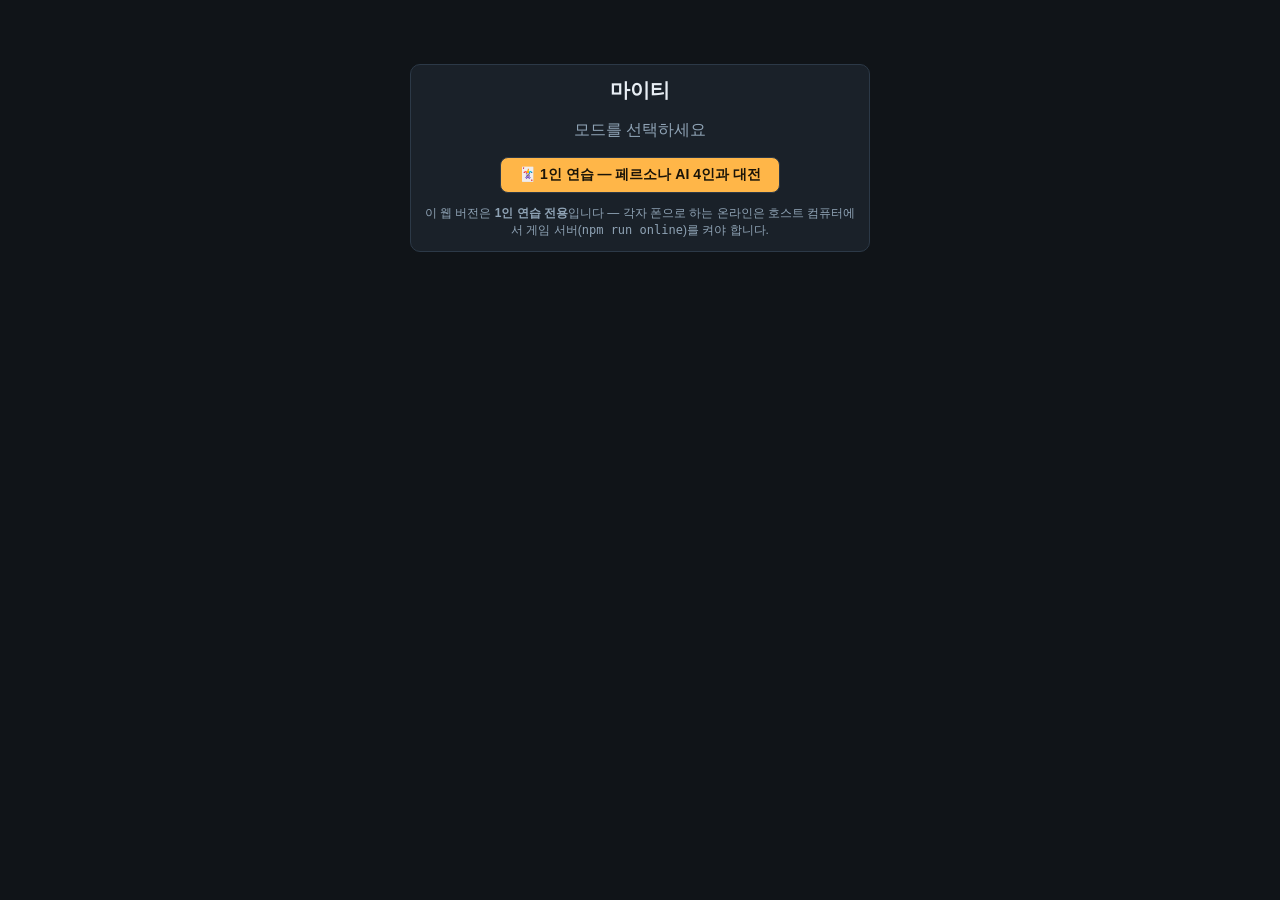
==== index.html @ 6821f5aa "deploy: 2026-07-25 11:28" ====
<!doctype html>
<html lang="ko">
  <head>
    <meta charset="UTF-8" />
    <meta
      name="viewport"
      content="width=device-width, initial-scale=1.0, maximum-scale=1.0, user-scalable=no, viewport-fit=cover"
    />
    <meta name="theme-color" content="#101418" />
    <meta
      name="description"
      content="마이티 — 5인 트릭테이킹 카드게임. 페르소나 AI와 1인 연습하거나, 각자 폰으로 온라인 대전을."
    />
    <!-- 홈 화면에 추가(PWA): 주소창 없이 앱처럼 실행. 경로는 전부 상대(./) —
         GitHub Pages 같은 하위 경로 배포에서도 그대로 동작(아발론 index.html과 동일 패턴). -->
    <link rel="manifest" href="./manifest.webmanifest" />
    <link rel="icon" type="image/png" href="./icon-192.png" />
    <link rel="apple-touch-icon" href="./apple-touch-icon.png" />
    <meta name="apple-mobile-web-app-capable" content="yes" />
    <meta name="apple-mobile-web-app-status-bar-style" content="black-translucent" />
    <meta name="apple-mobile-web-app-title" content="마이티" />
    <title>마이티</title>
    <script type="module" crossorigin src="./assets/index-DrDZ92l-.js"></script>
    <link rel="stylesheet" crossorigin href="./assets/index-BP7yrGM_.css">
  </head>
  <body>
    <div id="root"></div>
  </body>
</html>
---- assets/index-BP7yrGM_.css ----
:root{color-scheme:dark;--bg: #101418;--panel: #1a2129;--line: #2c3947;--text: #e8eef4;--dim: #8fa3b5;--accent: #ffb648;--red: #ff6b6b;--green: #55d187}*{box-sizing:border-box}body{margin:0;background:var(--bg);color:var(--text);font-family:Pretendard,Apple SD Gothic Neo,Malgun Gothic,sans-serif}#root{max-width:1080px;margin:0 auto;padding:16px}h1{font-size:20px;margin:8px 0 16px}h1 small{color:var(--dim);font-weight:400;margin-left:8px}.panel{background:var(--panel);border:1px solid var(--line);border-radius:10px;padding:12px;margin-bottom:12px}.row{display:flex;gap:8px;flex-wrap:wrap;align-items:center}.seats{display:grid;grid-template-columns:repeat(4,1fr);gap:8px}.seat{background:var(--panel);border:1px solid var(--line);border-radius:10px;padding:10px}.seat.turn{border-color:var(--accent);box-shadow:0 0 0 1px var(--accent)}.seat .name{font-weight:700}.seat .tag{font-size:12px;color:var(--dim)}.seat .tag .decl{color:var(--accent)}.seat .tag .friend{color:var(--green)}.seat .tag.persona{font-size:11px;opacity:.75;margin:2px 0 3px}.table{min-height:96px;display:flex;gap:10px;align-items:center;flex-wrap:wrap}.playslot{text-align:center}.playslot .who{font-size:12px;color:var(--dim);margin-bottom:4px}.playslot.won .card{outline:2px solid var(--green);transform:translateY(-4px)}.playslot.won .who{color:var(--green)}.trick-won{font-size:13px;color:var(--green);align-self:center}.card{display:inline-flex;align-items:center;justify-content:center;min-width:52px;height:68px;padding:0 6px;background:#f5f2ea;color:#17202a;border-radius:8px;border:1px solid #c9c2b2;font-weight:800;font-size:17px;-webkit-user-select:none;user-select:none}.card.red{color:#c62828}.card.joker{background:#2d2440;color:#d9c8ff;border-color:#6b5a94}.card.btn{cursor:pointer;transition:transform .08s}.card.btn:hover{transform:translateY(-6px)}.card.disabled{opacity:.35;cursor:default}.card.selected{outline:3px solid var(--accent);transform:translateY(-6px)}.hand{display:flex;gap:6px;flex-wrap:wrap}button.ui{background:#223041;color:var(--text);border:1px solid var(--line);border-radius:8px;padding:8px 14px;font-size:14px;cursor:pointer}button.ui:hover{border-color:var(--accent)}button.ui.primary{background:var(--accent);color:#1a1408;font-weight:700}button.ui:disabled{opacity:.4;cursor:default}select.ui{background:#223041;color:var(--text);border:1px solid var(--line);border-radius:8px;padding:8px;font-size:14px}.log{font-size:13px;color:var(--dim);max-height:140px;overflow-y:auto}.log .strong{color:var(--text)}table.score{border-collapse:collapse;width:100%}table.score th,table.score td{border-bottom:1px solid var(--line);padding:6px 8px;text-align:center}table.score td.pos{color:var(--green)}table.score td.neg{color:var(--red)}.banner{font-size:15px}.banner b{color:var(--accent)}input.ui-input{background:#223041;color:var(--text);border:1px solid var(--line);border-radius:8px;padding:8px 12px;font-size:15px;min-width:160px}input.ui-input:focus{outline:none;border-color:var(--accent)}.ol-banner{position:fixed;top:10px;left:50%;transform:translate(-50%);background:#3a2c12;color:var(--accent);border:1px solid var(--accent);border-radius:8px;padding:6px 14px;font-size:13px;z-index:50}.modal-back{position:fixed;top:0;right:0;bottom:0;left:0;z-index:100;background:#0009;display:flex;align-items:flex-start;justify-content:center;padding:24px 12px;overflow-y:auto}.modal{background:var(--panel);border:1px solid var(--line);border-radius:12px;padding:16px;max-width:620px;width:100%}.rh-note{color:var(--accent);font-size:13px;margin:0 0 12px}.rh-sec{border-top:1px solid var(--line);padding:10px 0;font-size:14px;line-height:1.65}.rh-sec h3{margin:0 0 4px;font-size:14px;color:var(--accent)}.rh-ul{margin:0;padding-left:18px}.rh-ul li{margin-bottom:3px}.rh-dl{margin:0}.rh-dl dt{font-weight:700;margin-top:6px}.rh-dl dd{margin:0 0 2px;color:var(--dim)}.rh-card{display:inline-block;margin-left:6px;padding:1px 8px;background:#f5f2ea;color:#17202a;border-radius:5px;font-size:13px;font-weight:800}.rh-order{font-weight:700;margin-bottom:4px}.rh-order span{color:var(--accent);margin:0 4px}.card.mini{min-width:34px;height:44px;font-size:13px;border-radius:6px;padding:0 4px}.th-list{margin-top:8px;max-height:320px;overflow-y:auto}.th-row{display:flex;align-items:center;gap:10px;padding:6px 0;border-bottom:1px solid var(--line)}.th-row:last-child{border-bottom:none}.th-no{font-size:12px;color:var(--dim);min-width:44px}.th-cards{display:flex;gap:5px;flex-wrap:wrap;flex:1}.th-play{text-align:center}.th-who{font-size:10px;color:var(--dim);margin-bottom:2px;max-width:72px;overflow:hidden;text-overflow:ellipsis;white-space:nowrap}.th-play.won .th-who{color:var(--green)}.th-play.won .card{outline:2px solid var(--green)}.th-win{font-size:12px;color:var(--green);min-width:92px;text-align:right}.th-pts{color:var(--accent)}.pick-grid{display:grid;grid-template-columns:repeat(auto-fill,minmax(200px,1fr));gap:8px}.pick-card{text-align:left;cursor:pointer;background:#1c242d;color:var(--text);border:1px solid var(--line);border-radius:10px;padding:10px}.pick-card:hover:not(:disabled){border-color:var(--accent)}.pick-card.on{border-color:var(--accent);box-shadow:0 0 0 1px var(--accent);background:#23303f}.pick-card:disabled{opacity:.4;cursor:default}.pick-name{font-weight:700;font-size:15px;color:var(--text)}.pick-card.on .pick-name{color:var(--accent)}.pick-tag{font-size:12px;color:var(--dim);margin:2px 0 4px}.chips{display:flex;gap:4px;flex-wrap:wrap;margin-top:4px}.chip{font-size:11px;color:var(--dim);background:#223041;border:1px solid var(--line);border-radius:999px;padding:1px 8px}.ol-toast{position:fixed;bottom:18px;left:50%;transform:translate(-50%);background:#2c1f22;color:var(--red);border:1px solid var(--red);border-radius:8px;padding:8px 16px;font-size:14px;z-index:50}@media (max-width: 560px){#root{padding:10px}h1{font-size:17px;margin:4px 0 10px}h1 small{display:block;margin-left:0;margin-top:2px;font-size:12px}.panel{padding:10px;margin-bottom:10px}.seats{grid-template-columns:repeat(2,1fr);gap:6px}.seat{padding:8px}.seat .name{font-size:14px}.table{min-height:76px;gap:6px}.card{min-width:44px;height:58px;font-size:15px}.card.mini{min-width:30px;height:40px;font-size:12px}.hand{gap:4px}.th-row{flex-wrap:wrap;gap:4px}.th-win{min-width:0;text-align:left;width:100%}button.ui,select.ui{padding:8px 12px}}
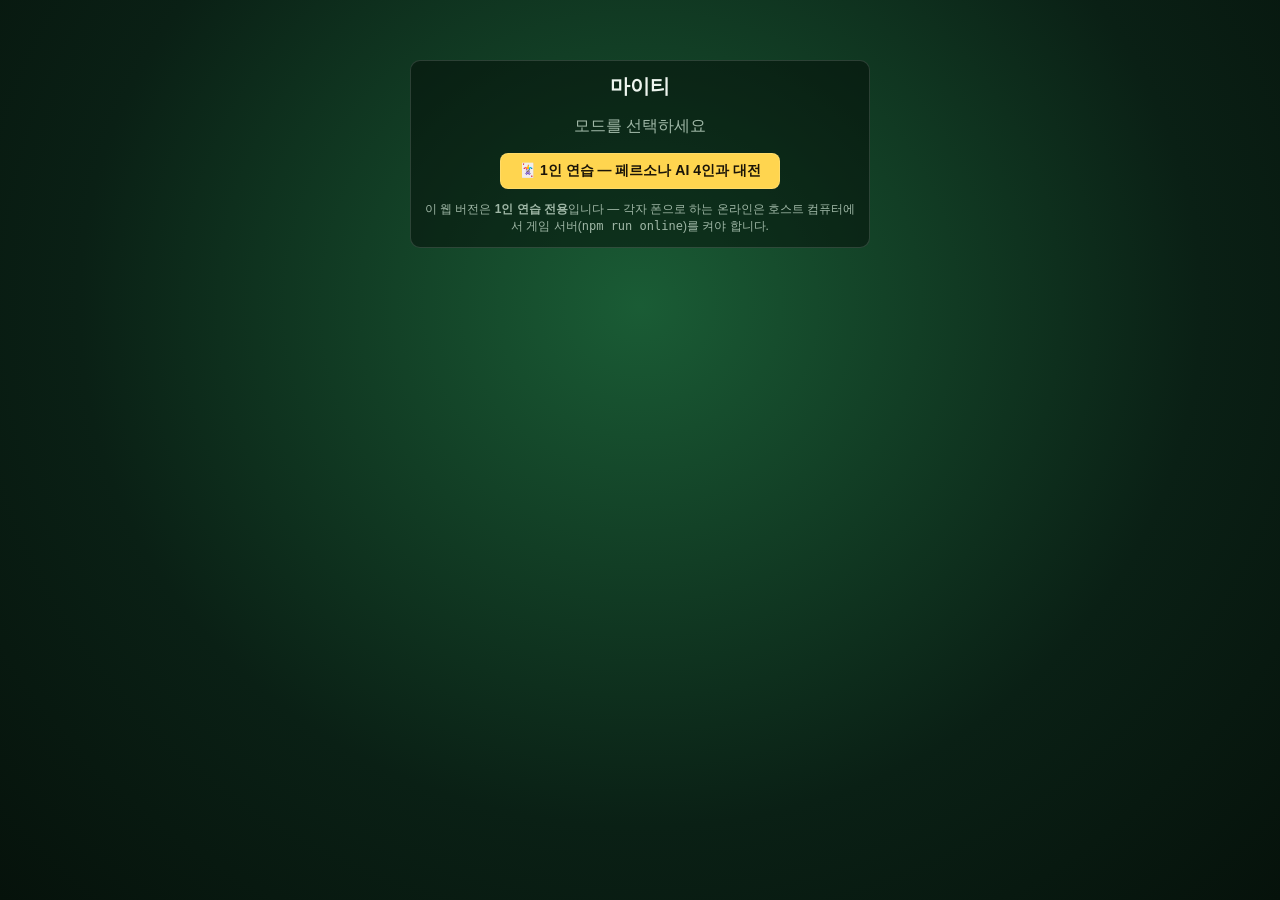
==== commit 445e5429: "deploy: 2026-07-25 12:26" ====
--- a/index.html
+++ b/index.html
@@ -20,8 +20,8 @@
     <meta name="apple-mobile-web-app-status-bar-style" content="black-translucent" />
     <meta name="apple-mobile-web-app-title" content="마이티" />
     <title>마이티</title>
-    <script type="module" crossorigin src="./assets/index-DrDZ92l-.js"></script>
-    <link rel="stylesheet" crossorigin href="./assets/index-BP7yrGM_.css">
+    <script type="module" crossorigin src="./assets/index-k6qq0-c9.js"></script>
+    <link rel="stylesheet" crossorigin href="./assets/index-kf6TN5q0.css">
   </head>
   <body>
     <div id="root"></div>
--- a/assets/index-kf6TN5q0.css
+++ b/assets/index-kf6TN5q0.css
@@ -0,0 +1 @@
+:root{color-scheme:dark;--bg: #0a2015;--panel: rgba(0, 0, 0, .42);--line: rgba(255, 255, 255, .14);--text: #eef5ef;--dim: #9fb7a6;--accent: #ffd54f;--red: #ff6b6b;--green: #7bdf9f;--felt: #2e7d32;--felt-deep: #1b5e20}*{box-sizing:border-box}body{margin:0;background:radial-gradient(ellipse at 50% 34%,#1a5c35,#0a2015 62%,#06120b);background-attachment:fixed;min-height:100dvh;color:var(--text);font-family:Pretendard,Apple SD Gothic Neo,Malgun Gothic,sans-serif}#root{max-width:1080px;margin:0 auto;padding:12px}h1{font-size:20px;margin:8px 0 16px}h1 small{color:var(--dim);font-weight:400;margin-left:8px}.panel{background:var(--panel);border:1px solid var(--line);border-radius:10px;padding:12px;margin-bottom:12px}.row{display:flex;gap:8px;flex-wrap:wrap;align-items:center}.seats{display:grid;grid-template-columns:repeat(4,1fr);gap:8px}.seat{background:var(--panel);border:1px solid var(--line);border-radius:10px;padding:10px}.seat.turn{border-color:var(--accent);box-shadow:0 0 0 1px var(--accent)}.seat .name{font-weight:700}.seat .tag{font-size:12px;color:var(--dim)}.seat .tag .decl{color:var(--accent)}.seat .tag .friend{color:var(--green)}.seat .tag.persona{font-size:11px;opacity:.75;margin:2px 0 3px}.table{min-height:96px;display:flex;gap:10px;align-items:center;flex-wrap:wrap}.playslot{text-align:center}.playslot .who{font-size:12px;color:var(--dim);margin-bottom:4px}.playslot.won .card{outline:2px solid var(--green);transform:translateY(-4px)}.playslot.won .who{color:var(--green)}.trick-won{font-size:13px;color:var(--green);align-self:center}.mt-stage{position:relative;height:min(58vh,460px);min-height:300px;max-width:660px;margin:0 auto 10px}.mt-felt{position:absolute;top:50%;left:50%;height:min(74%,380px);aspect-ratio:1.18;max-width:86%;transform:translate(-50%,-52%);background:radial-gradient(ellipse,var(--felt) 60%,var(--felt-deep) 100%);border-radius:50%;box-shadow:0 0 60px #00000080,inset 0 0 30px #0000004d;border:4px solid rgba(255,255,255,.06)}.mt-seat{position:absolute;z-index:10}.mt-seat.topL{top:1%;left:8%}.mt-seat.topR{top:1%;right:8%}.mt-seat.left{top:46%;left:0}.mt-seat.right{top:46%;right:0}.mt-seat-card{background:#00000080;border:1.5px solid rgba(255,255,255,.12);border-radius:12px;padding:5px 9px;min-width:84px;max-width:132px;-webkit-backdrop-filter:blur(4px);backdrop-filter:blur(4px);text-align:center}.mt-seat-card.turn{background:#ffd54f2e;border-color:var(--accent)}.mt-seat-card.friend{border-color:#42a5f5f2;box-shadow:0 0 14px #2196f38c}.mt-seat-name{font-size:14px;font-weight:700;color:#fff;display:flex;align-items:center;justify-content:center;gap:3px;flex-wrap:wrap}.mt-seat-tag{font-size:10px;color:#ffffff8c;margin-top:1px;line-height:1.25}.mt-seat-stat{display:flex;align-items:center;justify-content:center;gap:8px;margin-top:3px}.mt-cards{font-size:12px;color:#ffffff9e}.mt-pts{font-size:13px;font-weight:800;color:#ffffff52}.mt-pts.on{color:gold}.mt-badge{font-size:10px;font-weight:800;border-radius:999px;padding:1px 6px;color:#fff}.mt-badge.decl{background:#e53935}.mt-badge.friend{background:#1976d2}.mt-badge.lead{background:var(--accent);color:#1a1408}.mt-me{position:absolute;bottom:0;left:50%;transform:translate(-50%);display:flex;align-items:center;gap:7px;z-index:12;background:#00000073;border:1px solid rgba(255,255,255,.18);border-radius:999px;padding:5px 14px;white-space:nowrap}.mt-me.turn{background:#ffd54f2e;border-color:var(--accent)}.mt-me-name{font-size:15px;font-weight:800}.mt-me.turn .mt-me-name{color:var(--accent)}.mt-center{position:absolute;top:50%;left:50%;transform:translate(-50%,-50%);z-index:20;width:84%;display:flex;flex-direction:column;align-items:center;gap:6px}.mt-trick{display:flex;gap:6px;align-items:flex-end;justify-content:center;flex-wrap:wrap}.mt-trick.replay{opacity:.92}.mt-play{position:relative;text-align:center}.mt-lead-badge{position:absolute;top:-20px;left:50%;transform:translate(-50%);background:var(--accent);color:#000;font-size:10px;font-weight:800;padding:2px 7px;border-radius:999px;white-space:nowrap;z-index:5;box-shadow:0 2px 8px #ffd54f99}.mt-play-who{font-size:11px;color:#ffffffa6;background:#0006;padding:1px 5px;border-radius:999px;margin-bottom:3px;max-width:74px;overflow:hidden;text-overflow:ellipsis;white-space:nowrap;margin-inline:auto}.mt-play-who.lead{color:var(--accent);background:#ffd54f2e;font-weight:800}.mt-trick-won{font-size:13px;font-weight:700;color:var(--green);align-self:center}.mt-center-idle,.mt-center-note{font-size:14px;text-align:center;color:#fff;background:#00000073;border-radius:10px;padding:6px 12px;-webkit-backdrop-filter:blur(3px);backdrop-filter:blur(3px);max-width:100%}.mt-center-note{font-size:12px}.mt-info{position:absolute;top:0;left:50%;transform:translate(-50%);font-size:11px;color:#ffffff8c;white-space:nowrap;background:#0000004d;border-radius:999px;padding:2px 10px}.mcard{position:relative;flex-shrink:0;width:52px;height:74px;border-radius:7px;background:#fff;color:#111;border:1.5px solid #ccc;box-shadow:0 2px 6px #0000004d;display:flex;flex-direction:column;align-items:center;justify-content:center;-webkit-user-select:none;user-select:none;transition:transform .15s,box-shadow .15s}.mcard.mini{width:34px;height:46px;border-radius:5px}.mcard.red{color:#c62828}.mcard-rank{font-size:11px;font-weight:800;line-height:1.1}.mcard-suit{font-size:21px;line-height:1}.mcard.mini .mcard-rank{font-size:8px}.mcard.mini .mcard-suit{font-size:14px}.mcard-joker{font-size:26px}.mcard.mini .mcard-joker{font-size:16px}.mcard.joker{border-color:#9c27b0}.mcard.mighty{border:2px solid #ffd700}.mcard.jcall{border:2px solid #ff7043}.mcard.sel{background:#fffde7;border:2px solid #f9a825;transform:translateY(-12px);box-shadow:0 0 14px #f9a82580,0 4px 12px #00000073}.mcard.lead{border:2.5px solid var(--accent);box-shadow:0 0 16px #ffd54fb3,0 4px 12px #00000073}.mcard.won{border:2px solid #66bb6a;box-shadow:0 0 12px #66bb6a99;transform:translateY(-4px)}.mcard.off{opacity:.38}.mcard.btn{cursor:pointer}.mcard.btn:hover{transform:translateY(-8px)}.mcard.btn.sel:hover{transform:translateY(-14px)}.mcard-star{position:absolute;top:1px;right:3px;font-size:8px;color:#ff8f00;font-weight:700}.mcard-tag{position:absolute;bottom:1px;right:3px;font-size:8px;font-weight:700}.mcard-tag.m{color:#f9a825}.mcard-tag.jc{color:#ff7043}.card{display:inline-flex;align-items:center;justify-content:center;min-width:52px;height:68px;padding:0 6px;background:#f5f2ea;color:#17202a;border-radius:8px;border:1px solid #c9c2b2;font-weight:800;font-size:17px;-webkit-user-select:none;user-select:none}.card.red{color:#c62828}.card.joker{background:#2d2440;color:#d9c8ff;border-color:#6b5a94}.card.btn{cursor:pointer;transition:transform .08s}.card.btn:hover{transform:translateY(-6px)}.card.disabled{opacity:.35;cursor:default}.card.selected{outline:3px solid var(--accent);transform:translateY(-6px)}.hand{display:flex;gap:6px;flex-wrap:wrap}button.ui{background:#223041;color:var(--text);border:1px solid var(--line);border-radius:8px;padding:8px 14px;font-size:14px;cursor:pointer}button.ui:hover{border-color:var(--accent)}button.ui.primary{background:var(--accent);color:#1a1408;font-weight:700}button.ui:disabled{opacity:.4;cursor:default}select.ui{background:#223041;color:var(--text);border:1px solid var(--line);border-radius:8px;padding:8px;font-size:14px}.log{font-size:13px;color:var(--dim);max-height:140px;overflow-y:auto}.log .strong{color:var(--text)}table.score{border-collapse:collapse;width:100%}table.score th,table.score td{border-bottom:1px solid var(--line);padding:6px 8px;text-align:center}table.score td.pos{color:var(--green)}table.score td.neg{color:var(--red)}.banner{font-size:15px}.banner b{color:var(--accent)}input.ui-input{background:#223041;color:var(--text);border:1px solid var(--line);border-radius:8px;padding:8px 12px;font-size:15px;min-width:160px}input.ui-input:focus{outline:none;border-color:var(--accent)}.ol-banner{position:fixed;top:10px;left:50%;transform:translate(-50%);background:#3a2c12;color:var(--accent);border:1px solid var(--accent);border-radius:8px;padding:6px 14px;font-size:13px;z-index:50}.modal-back{position:fixed;top:0;right:0;bottom:0;left:0;z-index:100;background:#0009;display:flex;align-items:flex-start;justify-content:center;padding:24px 12px;overflow-y:auto}.modal{background:var(--panel);border:1px solid var(--line);border-radius:12px;padding:16px;max-width:620px;width:100%}.rh-note{color:var(--accent);font-size:13px;margin:0 0 12px}.rh-sec{border-top:1px solid var(--line);padding:10px 0;font-size:14px;line-height:1.65}.rh-sec h3{margin:0 0 4px;font-size:14px;color:var(--accent)}.rh-ul{margin:0;padding-left:18px}.rh-ul li{margin-bottom:3px}.rh-dl{margin:0}.rh-dl dt{font-weight:700;margin-top:6px}.rh-dl dd{margin:0 0 2px;color:var(--dim)}.rh-card{display:inline-block;margin-left:6px;padding:1px 8px;background:#f5f2ea;color:#17202a;border-radius:5px;font-size:13px;font-weight:800}.rh-order{font-weight:700;margin-bottom:4px}.rh-order span{color:var(--accent);margin:0 4px}.card.mini{min-width:34px;height:44px;font-size:13px;border-radius:6px;padding:0 4px}.th-list{margin-top:8px;max-height:320px;overflow-y:auto}.th-row{display:flex;align-items:center;gap:10px;padding:6px 0;border-bottom:1px solid var(--line)}.th-row:last-child{border-bottom:none}.th-no{font-size:12px;color:var(--dim);min-width:44px}.th-cards{display:flex;gap:5px;flex-wrap:wrap;flex:1}.th-play{text-align:center}.th-who{font-size:10px;color:var(--dim);margin-bottom:2px;max-width:72px;overflow:hidden;text-overflow:ellipsis;white-space:nowrap}.th-play.won .th-who{color:var(--green)}.th-play.won .card{outline:2px solid var(--green)}.th-win{font-size:12px;color:var(--green);min-width:92px;text-align:right}.th-pts{color:var(--accent)}.pick-grid{display:grid;grid-template-columns:repeat(auto-fill,minmax(200px,1fr));gap:8px}.pick-card{text-align:left;cursor:pointer;background:#1c242d;color:var(--text);border:1px solid var(--line);border-radius:10px;padding:10px}.pick-card:hover:not(:disabled){border-color:var(--accent)}.pick-card.on{border-color:var(--accent);box-shadow:0 0 0 1px var(--accent);background:#23303f}.pick-card:disabled{opacity:.4;cursor:default}.pick-name{font-weight:700;font-size:15px;color:var(--text)}.pick-card.on .pick-name{color:var(--accent)}.pick-tag{font-size:12px;color:var(--dim);margin:2px 0 4px}.chips{display:flex;gap:4px;flex-wrap:wrap;margin-top:4px}.chip{font-size:11px;color:var(--dim);background:#223041;border:1px solid var(--line);border-radius:999px;padding:1px 8px}.ol-toast{position:fixed;bottom:18px;left:50%;transform:translate(-50%);background:#2c1f22;color:var(--red);border:1px solid var(--red);border-radius:8px;padding:8px 16px;font-size:14px;z-index:50}@media (max-width: 560px){#root{padding:8px}h1{font-size:17px;margin:4px 0 10px}h1 small{display:block;margin-left:0;margin-top:2px;font-size:12px}.panel{padding:10px;margin-bottom:10px}.seats{grid-template-columns:repeat(2,1fr);gap:6px}.seat{padding:8px}.seat .name{font-size:14px}.table{min-height:76px;gap:6px}.mt-stage{height:min(52vh,380px);min-height:260px}.mt-felt{max-width:96%;height:min(72%,300px)}.mt-seat.topL{left:0}.mt-seat.topR{right:0}.mt-seat.left,.mt-seat.right{top:27%}.mt-seat-card{min-width:62px;max-width:92px;padding:3px 6px}.mt-play .mcard{width:38px;height:54px}.mt-play .mcard-suit{font-size:15px}.mt-trick{gap:4px}.mt-seat-name{font-size:12px}.mt-seat-tag{display:none}.mt-seat-stat{gap:6px}.mt-cards,.mt-pts{font-size:11px}.mt-me{padding:4px 11px;gap:5px}.mt-me-name{font-size:13px}.mcard{width:42px;height:60px}.mcard-suit{font-size:17px}.mcard-rank{font-size:10px}.mcard.mini{width:29px;height:40px}.mt-play-who{font-size:10px;max-width:58px}.mt-center{width:92%}.card{min-width:44px;height:58px;font-size:15px}.card.mini{min-width:30px;height:40px;font-size:12px}.hand{gap:4px}.th-row{flex-wrap:wrap;gap:4px}.th-win{min-width:0;text-align:left;width:100%}button.ui,select.ui{padding:8px 12px}}
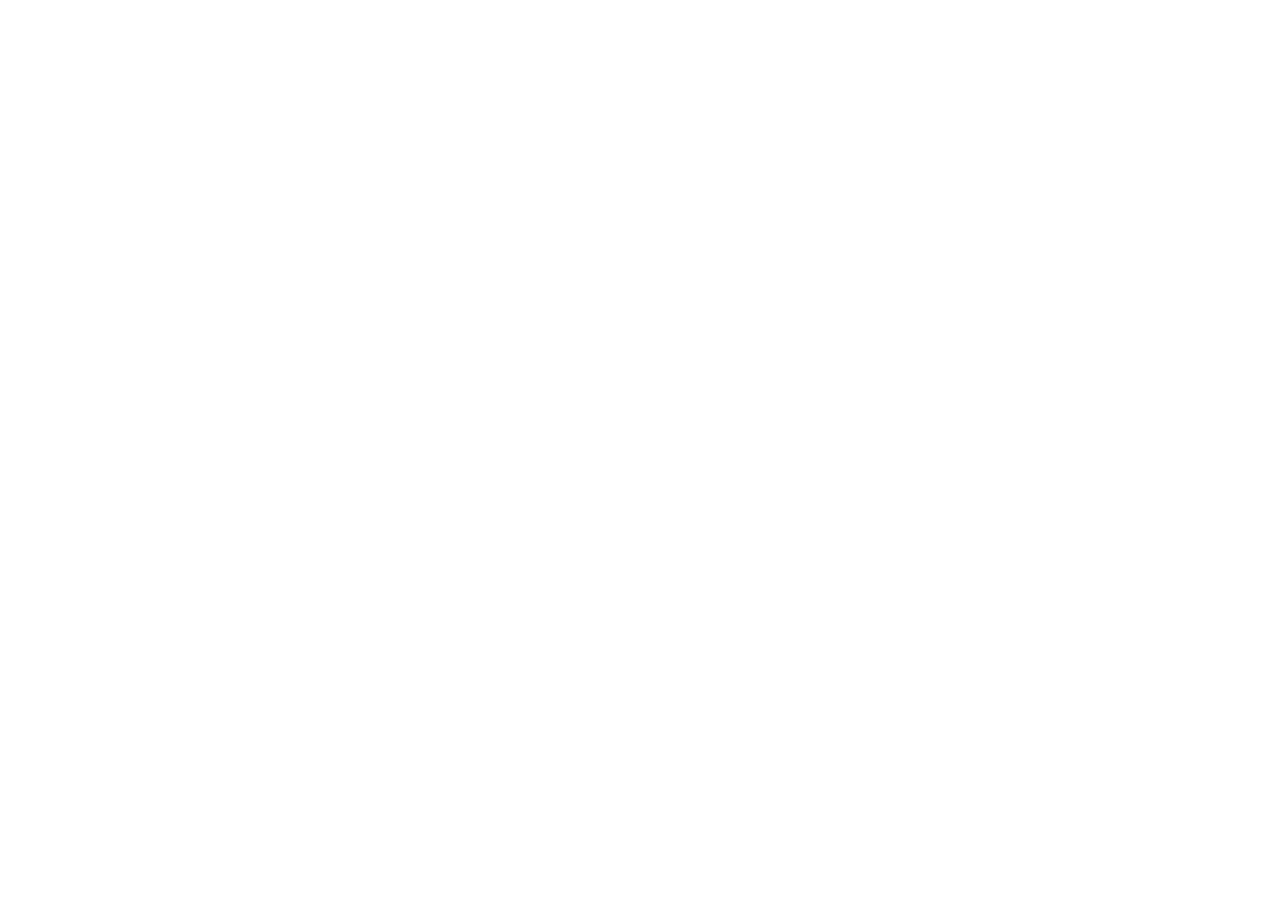
==== commit 39137eaa: "은퇴: Cloudflare(https://mighty.ggulvis-ai.workers.dev/)로 넘기는 안내 페이지" ====
--- a/index.html
+++ b/index.html
@@ -1,29 +1,26 @@
 <!doctype html>
 <html lang="ko">
-  <head>
-    <meta charset="UTF-8" />
-    <meta
-      name="viewport"
-      content="width=device-width, initial-scale=1.0, maximum-scale=1.0, user-scalable=no, viewport-fit=cover"
-    />
-    <meta name="theme-color" content="#101418" />
-    <meta
-      name="description"
-      content="마이티 — 5인 트릭테이킹 카드게임. 페르소나 AI와 1인 연습하거나, 각자 폰으로 온라인 대전을."
-    />
-    <!-- 홈 화면에 추가(PWA): 주소창 없이 앱처럼 실행. 경로는 전부 상대(./) —
-         GitHub Pages 같은 하위 경로 배포에서도 그대로 동작(아발론 index.html과 동일 패턴). -->
-    <link rel="manifest" href="./manifest.webmanifest" />
-    <link rel="icon" type="image/png" href="./icon-192.png" />
-    <link rel="apple-touch-icon" href="./apple-touch-icon.png" />
-    <meta name="apple-mobile-web-app-capable" content="yes" />
-    <meta name="apple-mobile-web-app-status-bar-style" content="black-translucent" />
-    <meta name="apple-mobile-web-app-title" content="마이티" />
-    <title>마이티</title>
-    <script type="module" crossorigin src="./assets/index-k6qq0-c9.js"></script>
-    <link rel="stylesheet" crossorigin href="./assets/index-kf6TN5q0.css">
-  </head>
-  <body>
-    <div id="root"></div>
-  </body>
+<head>
+<meta charset="utf-8">
+<meta name="viewport" content="width=device-width, initial-scale=1">
+<title>마이티 — 새 주소로 옮겼습니다</title>
+<meta http-equiv="refresh" content="0; url=https://mighty.ggulvis-ai.workers.dev/">
+<link rel="canonical" href="https://mighty.ggulvis-ai.workers.dev/">
+<script>location.replace("https://mighty.ggulvis-ai.workers.dev/" + location.search + location.hash);</script>
+<style>
+  body { margin: 0; min-height: 100vh; display: grid; place-items: center; padding: 16px;
+         background: #0f2a17; color: #e8f2ea; font: 16px/1.6 -apple-system, BlinkMacSystemFont, "Apple SD Gothic Neo", sans-serif; }
+  main { max-width: 420px; text-align: center; }
+  a { color: #ffd54f; font-weight: 700; word-break: break-all; }
+  small { color: #9fb8a5; }
+</style>
+</head>
+<body>
+<main>
+  <p>🃏 <b>마이티</b>가 새 주소로 옮겼습니다.</p>
+  <p><a href="https://mighty.ggulvis-ai.workers.dev/">https://mighty.ggulvis-ai.workers.dev/</a></p>
+  <p><small>이제 1인 연습과 온라인 대전을 한곳에서 합니다.<br>
+  홈 화면에 추가해 두셨다면 새 주소에서 다시 추가해 주세요.</small></p>
+</main>
+</body>
 </html>
